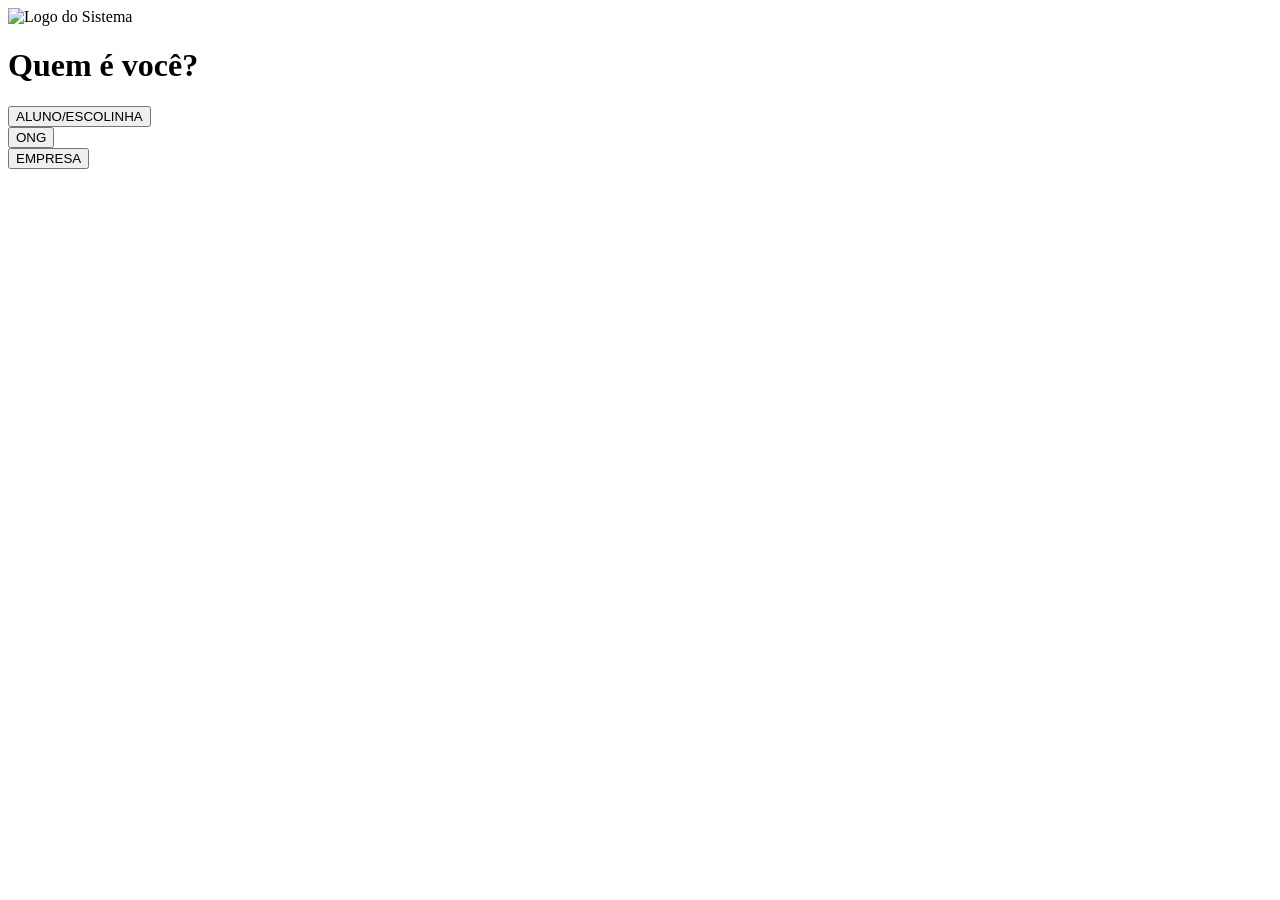
==== index.html @ 93f900f3 "começo html" ====
<!DOCTYPE html>
<html lang="pt-BR">
    <head>
        <meta charset="UTF-8">
        <meta name="viewport" content="width=device-width, initial-scale=1.0">
        <title>Quem é você?</title>

        <link rel="stylesheet" href="base.css">
        <link rel="stylesheet" href="componentes.css">
        <link rel="stylesheet" href="responsive.css">
        <link rel="stylesheet" href="layout.css">
    </head>

    <body class="login_body">

        <div class="login_container">
            <div class="login_logo">
                <img src="logosis.png" alt="Logo do Sistema">
            </div>
        </div>

        <div class="login_right">
            <h1>Quem é você?</h1>
            <div class="login_form">
                <button type="button" class="login__button" onclick="window.location.href='inicio.html'">ALUNO/ESCOLINHA</button>                
            </div>
            <div>
                <button type="button" class="login__button" onclick="window.location.href='coleta.html'">ONG</button>                     
            </div>
            <div>
                <button type="button" class="login__button" onclick="window.location.href='empresa.html'">EMPRESA</button>                     
            </div>
        </div>

    </body>
</html>
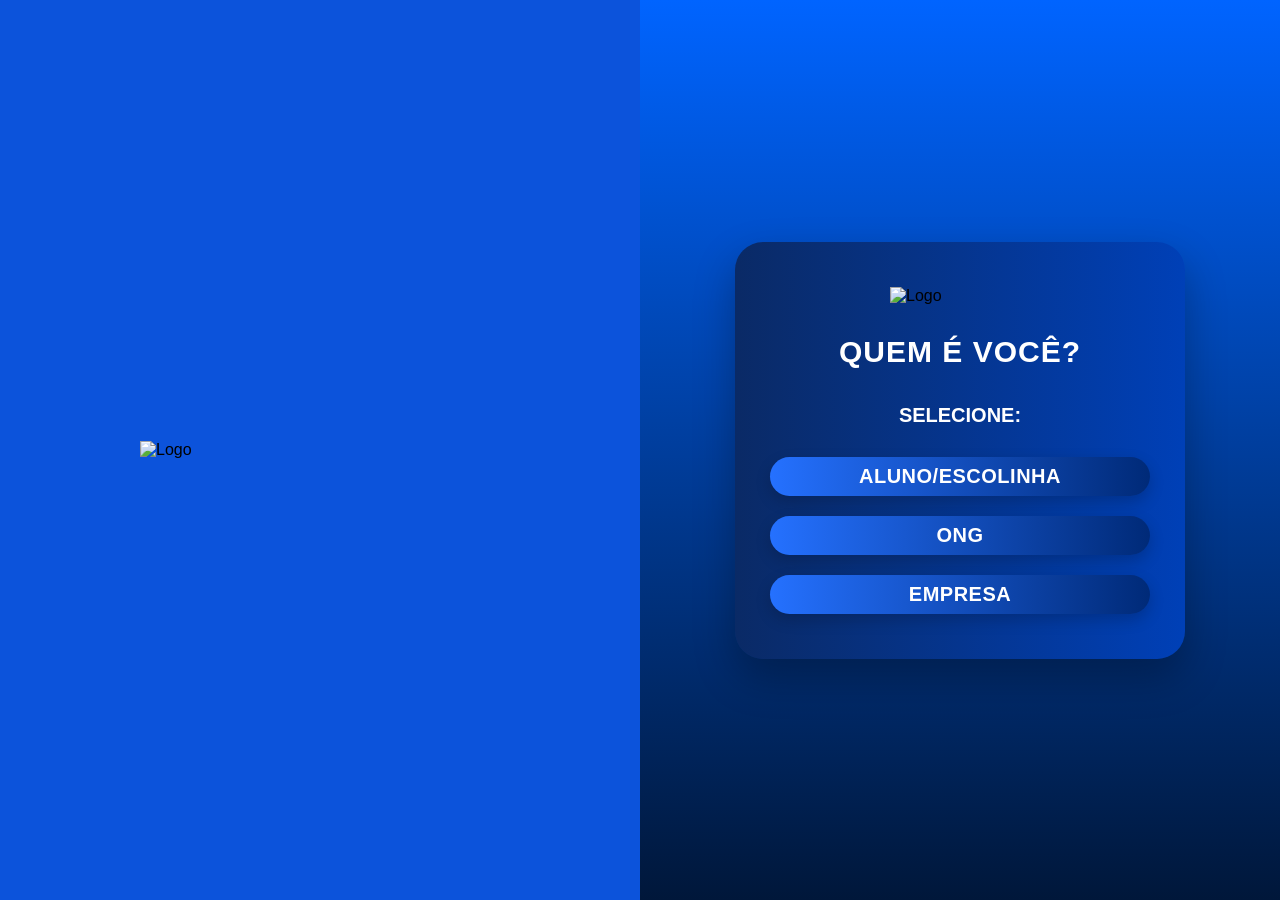
==== commit 43c2f743: "quem é voce (falta imagens" ====
--- a/index.html
+++ b/index.html
@@ -1,36 +1,68 @@
 <!DOCTYPE html>
 <html lang="pt-BR">
-    <head>
-        <meta charset="UTF-8">
-        <meta name="viewport" content="width=device-width, initial-scale=1.0">
-        <title>Quem é você?</title>
+<head>
+    <meta charset="UTF-8">
+    <meta name="viewport" content="width=device-width, initial-scale=1.0">
 
-        <link rel="stylesheet" href="base.css">
-        <link rel="stylesheet" href="componentes.css">
-        <link rel="stylesheet" href="responsive.css">
-        <link rel="stylesheet" href="layout.css">
-    </head>
+    <title>Quem é você?</title>
 
-    <body class="login_body">
+    <!-- CSS -->
+    <link rel="stylesheet" href="css/base.css">
+    <link rel="stylesheet" href="css/layout.css">
+    <link rel="stylesheet" href="css/componentes.css">
+    <link rel="stylesheet" href="css/responsive.css">
+</head>
+<body>
 
-        <div class="login_container">
-            <div class="login_logo">
-                <img src="logosis.png" alt="Logo do Sistema">
+    <main class="container">
+
+        <!-- LADO ESQUERDO -->
+        <section class="lado-esquerdo">
+
+            <img
+                src="assets/logo_sis.png"
+                alt="Logo"
+                class="logo-grande">
+
+        </section>
+
+        <!-- LADO DIREITO -->
+        <section class="lado-direito">
+
+            <div class="card">
+
+                <img
+                    src="assets/logo_sis.png"
+                    alt="Logo"
+                    class="logo-pequena">
+
+                <h1>QUEM É VOCÊ?</h1>
+
+                <h3>SELECIONE:</h3>
+
+                <div class="botoes">
+
+                    <a href="inicio.html" class="botao">
+                        ALUNO/ESCOLINHA
+                    </a>
+
+                    <a href="login.html" class="botao">
+                        ONG
+                    </a>
+
+                    <a href="login.html" class="botao">
+                        EMPRESA
+                    </a>
+
+                </div>
+
             </div>
-        </div>
 
-        <div class="login_right">
-            <h1>Quem é você?</h1>
-            <div class="login_form">
-                <button type="button" class="login__button" onclick="window.location.href='inicio.html'">ALUNO/ESCOLINHA</button>                
-            </div>
-            <div>
-                <button type="button" class="login__button" onclick="window.location.href='coleta.html'">ONG</button>                     
-            </div>
-            <div>
-                <button type="button" class="login__button" onclick="window.location.href='empresa.html'">EMPRESA</button>                     
-            </div>
-        </div>
+        </section>
 
-    </body>
+    </main>
+
+    <script src="js/script.js"></script>
+
+</body>
 </html>
--- a/css/base.css
+++ b/css/base.css
@@ -0,0 +1,62 @@
+/* ===========================
+   RESET
+=========================== */
+
+*{
+    margin: 0;
+    padding: 0;
+    box-sizing: border-box;
+}
+
+html,
+body{
+    width: 100%;
+    height: 100%;
+}
+
+body{
+    font-family: Arial, Helvetica, sans-serif;
+    overflow: hidden;
+    background: #0f4fd3;
+}
+
+
+/* ===========================
+   LINKS
+=========================== */
+
+a{
+    text-decoration: none;
+    color: inherit;
+}
+
+
+/* ===========================
+   IMAGENS
+=========================== */
+
+img{
+    display: block;
+    max-width: 100%;
+}
+
+
+/* ===========================
+   BOTÕES
+=========================== */
+
+button{
+    border: none;
+    outline: none;
+    cursor: pointer;
+    font-family: inherit;
+}
+
+
+/* ===========================
+   LISTAS
+=========================== */
+
+ul{
+    list-style: none;
+}
--- a/css/layout.css
+++ b/css/layout.css
@@ -0,0 +1,106 @@
+/* ====================================
+   CONTAINER PRINCIPAL
+==================================== */
+
+.container{
+    width: 100%;
+    height: 100vh;
+    display: flex;
+}
+
+
+/* ====================================
+   LADO ESQUERDO
+==================================== */
+
+.lado-esquerdo{
+    width: 50%;
+    height: 100vh;
+
+    display: flex;
+    justify-content: center;
+    align-items: center;
+
+    background-image: url("../assets/fundo_esquerdo.png");
+    background-size: cover;
+    background-position: center;
+    background-repeat: no-repeat;
+
+    position: relative;
+}
+
+
+/* Escurece um pouco o fundo igual ao layout */
+
+.lado-esquerdo::before{
+    content: "";
+
+    position: absolute;
+
+    top: 0;
+    left: 0;
+
+    width: 100%;
+    height: 100%;
+
+    background: rgba(0, 100, 255, 0.18);
+}
+
+
+/* ====================================
+   LOGO GRANDE
+==================================== */
+
+.logo-grande{
+    width: 420px;
+    max-width: 75%;
+
+    position: relative;
+    z-index: 2;
+}
+
+
+/* ====================================
+   LADO DIREITO
+==================================== */
+
+.lado-direito{
+
+    width: 50%;
+    height: 100vh;
+
+    display: flex;
+    justify-content: center;
+    align-items: center;
+
+    background: linear-gradient(
+        180deg,
+        #0064FF 0%,
+        #00173A 100%
+    );
+}
+
+
+/* ====================================
+   CARD
+==================================== */
+
+.card{
+
+    width: 350px;
+    max-width: 90%;
+
+    padding: 55px 45px;
+
+    border-radius: 28px;
+
+    background:linear-gradient(90deg, #0A2A66 0%, #0040B7 100%);
+
+    display: flex;
+    flex-direction: column;
+    align-items: center;
+
+    box-shadow:
+        0 18px 40px rgba(0,0,0,.28);
+
+}
--- a/css/componentes.css
+++ b/css/componentes.css
@@ -0,0 +1,141 @@
+/* ====================================
+   LOGO DO CARD
+==================================== */
+
+.logo-pequena{
+    width: 140px;
+    margin-bottom: 30px;
+}
+
+
+/* ====================================
+   TÍTULO
+==================================== */
+
+.card h1{
+    color: #ffffff;
+    font-size: 32px;
+    font-weight: bold;
+    letter-spacing: 1px;
+    margin-bottom: 35px;
+    text-align: center;
+}
+
+
+/* ====================================
+   SUBTÍTULO
+==================================== */
+
+.card h3{
+    width: 100%;
+    color: #ffffff;
+    font-size: 20px;
+    font-weight: 600;
+    margin-bottom: 30px;
+    text-align: center;
+}
+
+
+/* ====================================
+   CONTAINER DOS BOTÕES
+==================================== */
+
+.botoes{
+    width: 100%;
+
+    display: flex;
+    flex-direction: column;
+    gap: 20px;
+}
+
+
+/* ====================================
+   BOTÕES
+==================================== */
+
+.botao{
+
+    width: 100%;
+    height: 39px;
+
+    display: flex;
+    justify-content: center;
+    align-items: center;
+
+    border-radius: 21px;
+
+    background: linear-gradient(
+        90deg,
+        #2571FF 0%,
+        #002A78 100%
+    );
+
+    color: #ffffff;
+    font-size: 20px;
+    font-weight: bold;
+    letter-spacing: .5px;
+
+    transition: .25s ease;
+
+    box-shadow:
+        0 6px 15px rgba(0,0,0,.18);
+}
+
+
+/* ====================================
+   HOVER
+==================================== */
+
+.botao:hover{
+
+    transform:translateY(-3px);
+    background: linear-gradient(
+        180deg,
+        #2571FF 0%,
+        #002A78 100%
+    );
+
+    box-shadow:
+        0 12px 25px rgba(0,0,0,.30);
+
+}
+
+
+/* ====================================
+   CLIQUE
+==================================== */
+
+.botao:active{
+
+    transform: scale(.98);
+
+}
+
+
+/* ====================================
+   ANIMAÇÃO DO CARD
+==================================== */
+
+.card{
+
+    animation: aparecer .8s ease;
+
+}
+
+@keyframes aparecer{
+
+    from{
+
+        opacity: 0;
+        transform: translateY(25px);
+
+    }
+
+    to{
+
+        opacity: 1;
+        transform: translateY(0);
+
+    }
+
+}
--- a/css/responsive.css
+++ b/css/responsive.css
@@ -0,0 +1,137 @@
+/* ====================================
+   NOTEBOOKS
+==================================== */
+
+@media (max-width: 1400px){
+
+    .logo-grande{
+        width: 360px;
+    }
+
+    .card{
+        width: 450px;
+        padding: 45px 35px;
+    }
+
+    .card h1{
+        font-size: 30px;
+    }
+
+}
+
+
+/* ====================================
+   TABLETS
+==================================== */
+
+@media (max-width: 992px){
+
+    .container{
+        flex-direction: column;
+    }
+
+    .lado-esquerdo,
+    .lado-direito{
+        width: 100%;
+    }
+
+    .lado-esquerdo{
+        height: 35vh;
+    }
+
+    .lado-direito{
+        height: 65vh;
+    }
+
+    .logo-grande{
+        width: 250px;
+    }
+
+    .card{
+        width: 90%;
+        max-width: 500px;
+    }
+
+}
+
+
+/* ====================================
+   CELULARES
+==================================== */
+
+@media (max-width: 768px){
+
+    body{
+        overflow-y: auto;
+    }
+
+    .lado-esquerdo{
+        height: 30vh;
+    }
+
+    .lado-direito{
+        height: auto;
+        min-height: 70vh;
+        padding: 40px 20px;
+    }
+
+    .card{
+        width: 100%;
+        padding: 35px 25px;
+        border-radius: 22px;
+    }
+
+    .logo-pequena{
+        width: 100px;
+        margin-bottom: 20px;
+    }
+
+    .card h1{
+        font-size: 26px;
+        margin-bottom: 25px;
+    }
+
+    .card h3{
+        font-size: 16px;
+    }
+
+    .botao{
+        height: 52px;
+        font-size: 15px;
+    }
+
+}
+
+
+/* ====================================
+   CELULARES PEQUENOS
+==================================== */
+
+@media (max-width: 480px){
+
+    .logo-grande{
+        width: 180px;
+    }
+
+    .logo-pequena{
+        width: 85px;
+    }
+
+    .card{
+        padding: 30px 20px;
+    }
+
+    .card h1{
+        font-size: 22px;
+    }
+
+    .card h3{
+        font-size: 15px;
+    }
+
+    .botao{
+        height: 48px;
+        font-size: 14px;
+    }
+
+}
